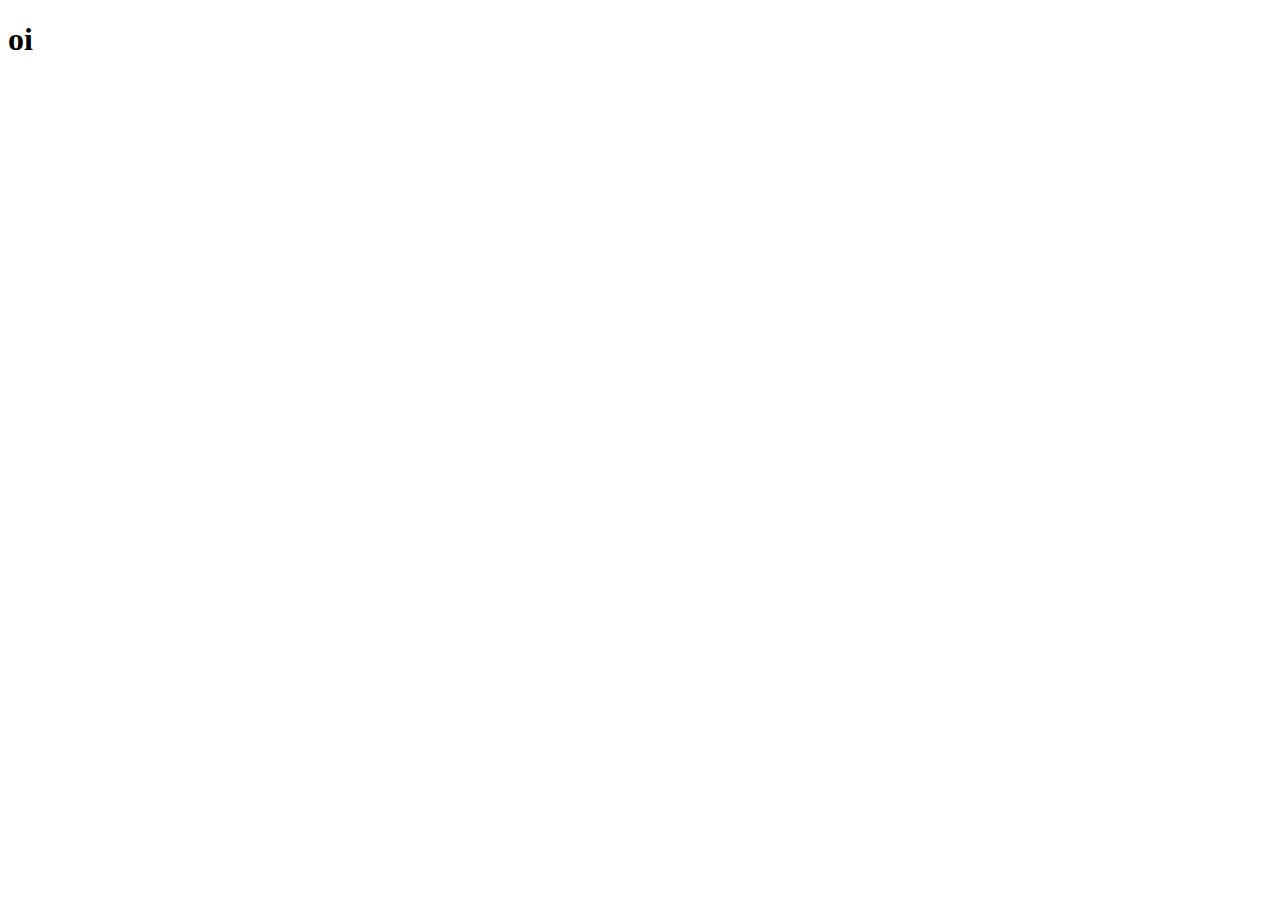
==== index.html @ 5ed5d516 "s" ====
<!DOCTYPE html>
<html lang="en">
<head>
    <meta charset="UTF-8">
    <meta name="viewport" content="width=device-width, initial-scale=1.0">
    <title>Document</title>
</head>
<body>
    <h1>oi</h1>
</body>
</html>
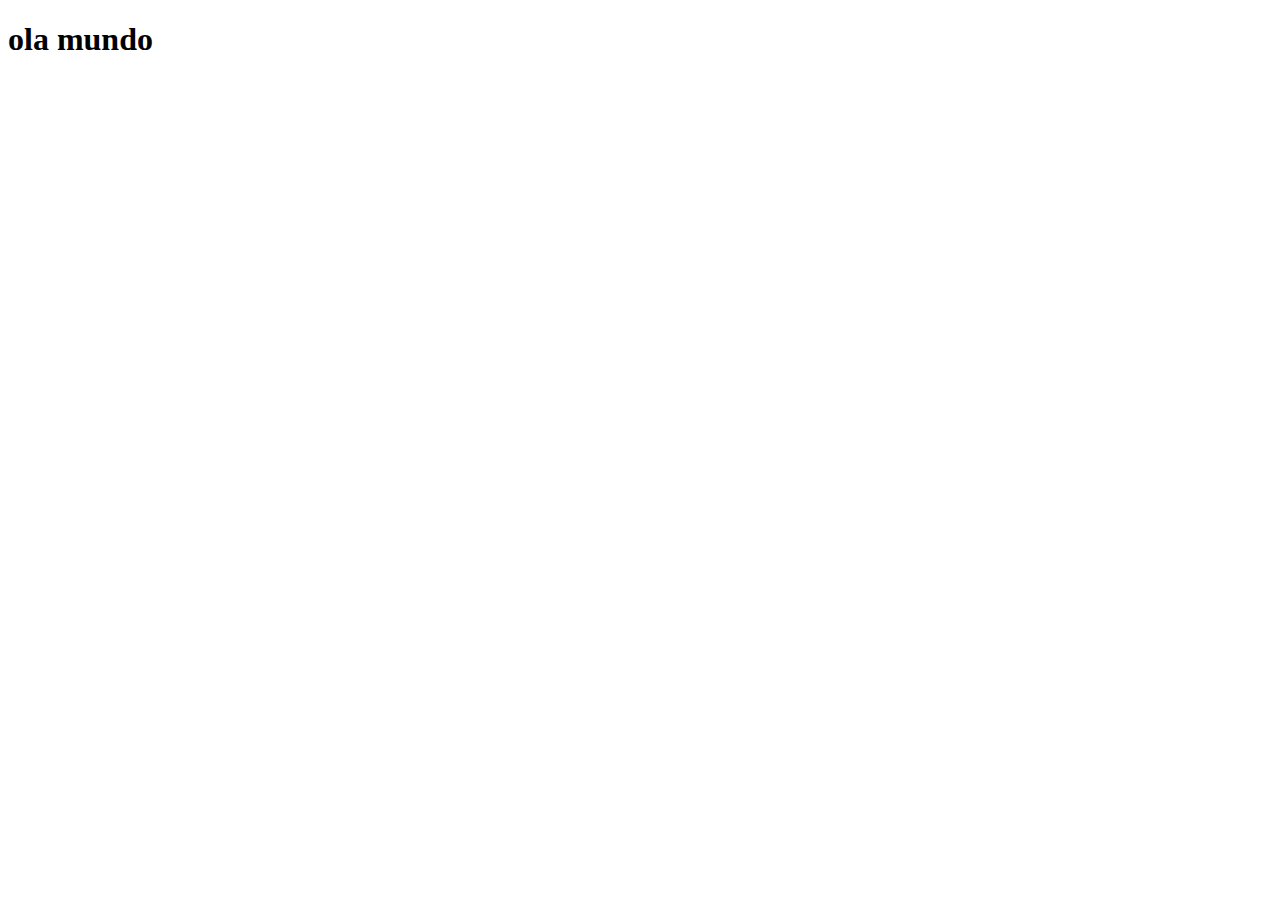
==== commit 37c9cb0c: "a" ====
--- a/index.html
+++ b/index.html
@@ -6,6 +6,6 @@
     <title>Document</title>
 </head>
 <body>
-    <h1>oi</h1>
+    <h1>ola mundo</h1>
 </body>
 </html>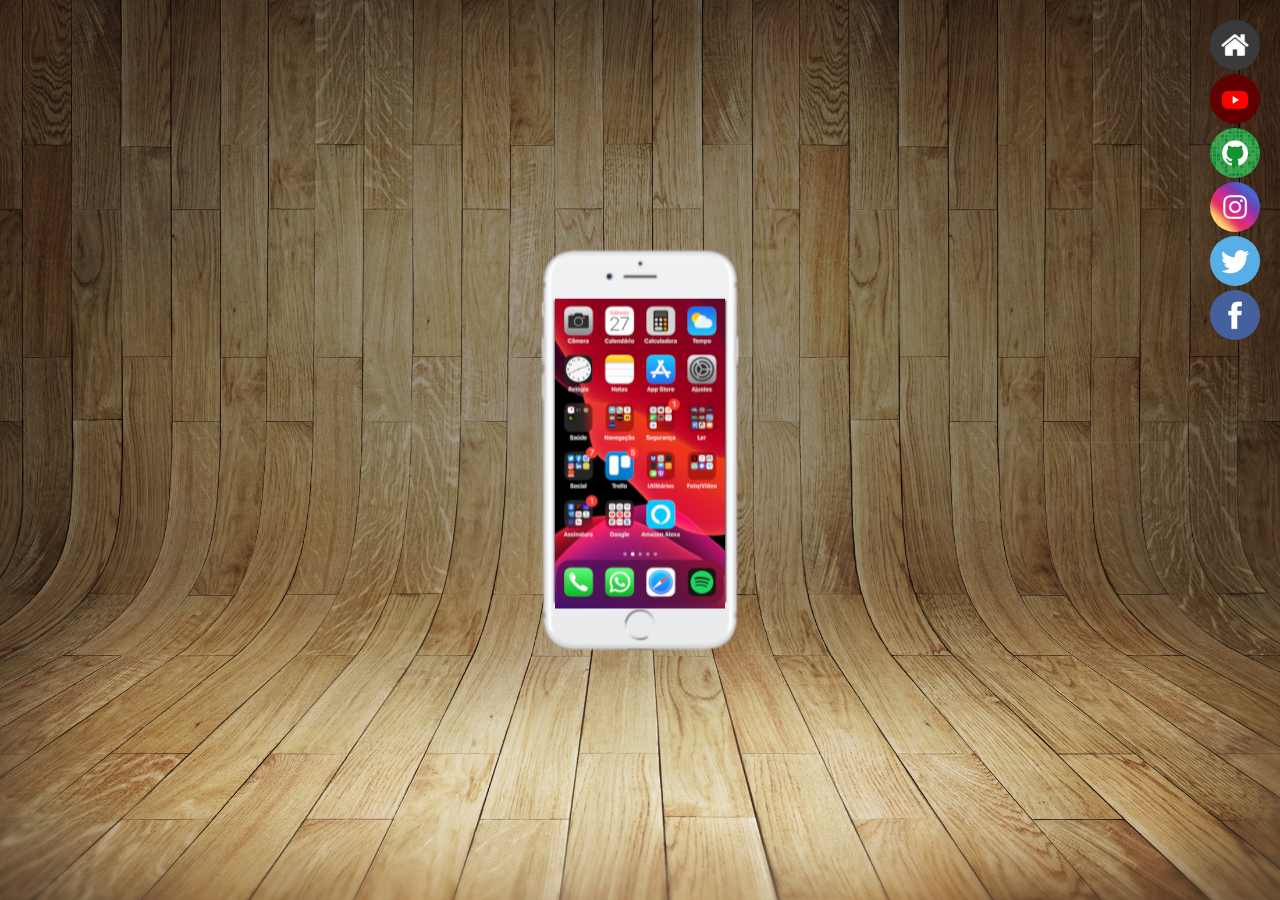
==== commit 00cbd29a: "a" ====
--- a/index.html
+++ b/index.html
@@ -4,8 +4,21 @@
     <meta charset="UTF-8">
     <meta name="viewport" content="width=device-width, initial-scale=1.0">
     <title>Document</title>
+    <link rel="stylesheet" href="estilos/style.css">
 </head>
 <body>
-    <h1>ola mundo</h1>
+    <main>
+        <section id="telefone">
+            <iframe src="home.html" name="tela" id="tela" frameborder="0"></iframe>
+        </section>
+        <section id="redes-sociais">
+            <a href="a"> <img src="imagens/logo-home.jpg" alt=""></a> <br> 
+            <a href="a"><img src="imagens/logo-youtube.jpg" alt=""></a>  <br>
+            <a href="a"><img src="imagens/logo-github.jpg" alt=""></a> <br>
+            <a href="a"> <img src="imagens/logo-instagram.jpg" alt=""></a> <br>
+            <a href="a"> <img src="imagens/logo-twitter.jpg" alt=""></a> <br>
+            <a href="a"> <img src="imagens/logo-facebook.jpg" alt=""></a> <br>
+        </section>
+    </main>
 </body>
 </html>--- a/estilos/style.css
+++ b/estilos/style.css
@@ -0,0 +1,57 @@
+*{
+    margin: 0px;
+    padding: 0px;
+}
+html, body{
+    height: 100vh;
+    width: 100vw;
+    background-color: black;
+}
+body{
+    background: url(../imagens/fundo-madeira.jpg);
+    background-repeat: no-repeat;
+    background-position: top center;
+    background-size: cover;
+    background-attachment: fixed;
+}
+main{
+    position: relative;
+    height: 100vh;
+    
+}
+
+#telefone{
+    position: absolute;
+    top: 50%;
+    left: 50%;
+    transform: translate(-50%, -50%);
+    height: 403px;
+    width: 200px;
+    background: url(../imagens/frame-iphone.png);
+    background-repeat: no-repeat;
+    
+}
+
+#tela{
+
+        position: relative;
+        top: 50px;
+        left: 15px;
+        height: 400px;
+        width: 170px;
+        background-size: cover;
+}
+#redes-sociais{
+    text-align: right;
+    padding: 20px;
+}
+#redes-sociais img:hover{
+    border: 2px solid white;
+}
+section > a,img{
+    width: 50px;
+    height: 50px;
+    border-radius: 50%;
+    box-sizing: border-box;
+ 
+}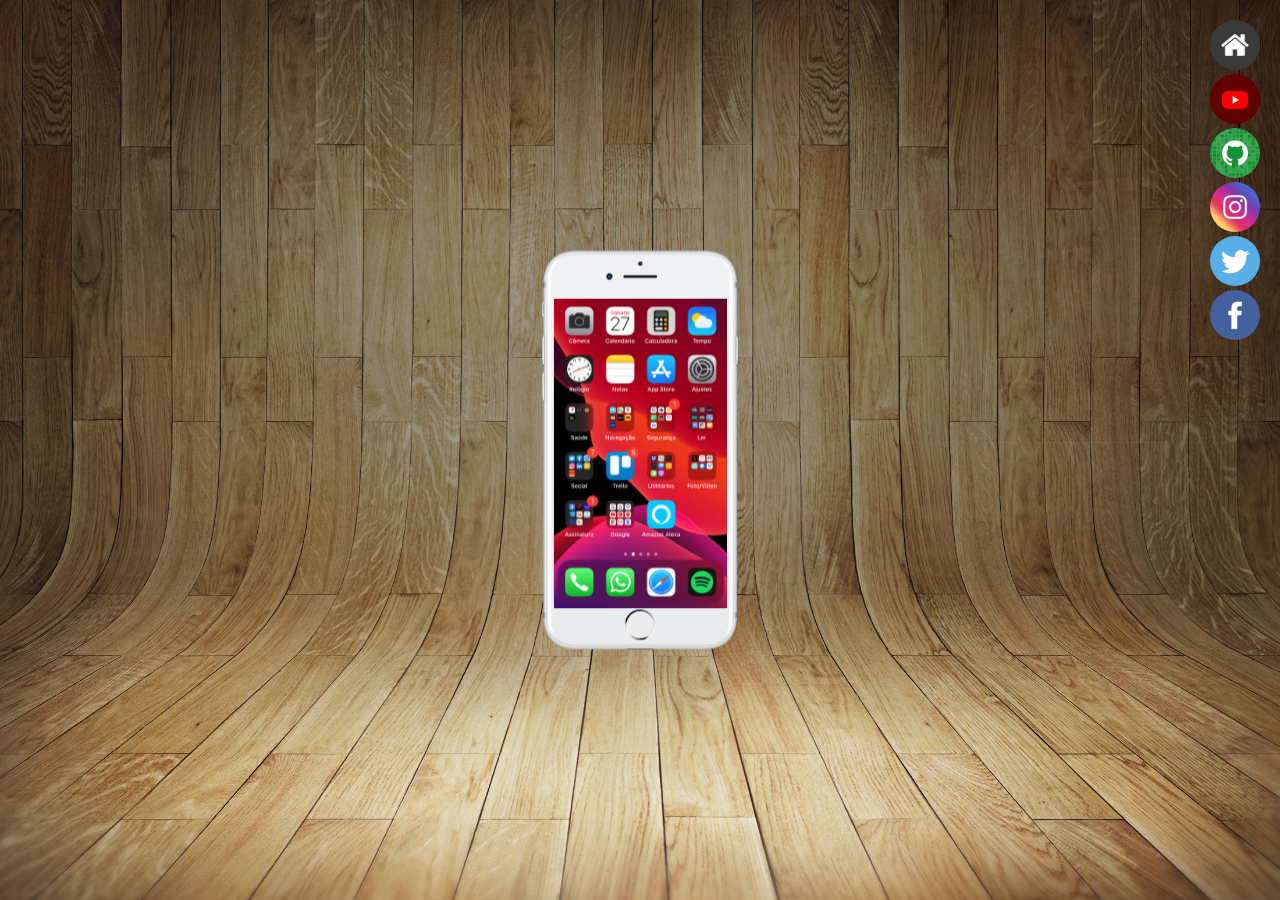
==== commit ad2e2114: "a" ====
--- a/index.html
+++ b/index.html
@@ -1,5 +1,5 @@
 <!DOCTYPE html>
-<html lang="en">
+<html lang="pt-br">
 <head>
     <meta charset="UTF-8">
     <meta name="viewport" content="width=device-width, initial-scale=1.0">
@@ -12,12 +12,12 @@
             <iframe src="home.html" name="tela" id="tela" frameborder="0"></iframe>
         </section>
         <section id="redes-sociais">
-            <a href="a"> <img src="imagens/logo-home.jpg" alt=""></a> <br> 
-            <a href="a"><img src="imagens/logo-youtube.jpg" alt=""></a>  <br>
-            <a href="a"><img src="imagens/logo-github.jpg" alt=""></a> <br>
-            <a href="a"> <img src="imagens/logo-instagram.jpg" alt=""></a> <br>
-            <a href="a"> <img src="imagens/logo-twitter.jpg" alt=""></a> <br>
-            <a href="a"> <img src="imagens/logo-facebook.jpg" alt=""></a> <br>
+            <a href="home.html" target="tela"> <img src="imagens/logo-home.jpg" alt=""></a> <br> 
+            <a href="youtube.html" target="tela"><img src="imagens/logo-youtube.jpg" alt=""></a>  <br>
+            <a href="github.html" target="tela"><img src="imagens/logo-github.jpg" alt=""></a> <br>
+            <a href="instagram.html" target="tela"> <img src="imagens/logo-instagram.jpg" alt=""></a> <br>
+            <a href="a" target="tela"> <img src="imagens/logo-twitter.jpg" alt=""></a> <br>
+            <a href="a" target="tela"> <img src="imagens/logo-facebook.jpg" alt=""></a> <br>
         </section>
     </main>
 </body>
--- a/estilos/style.css
+++ b/estilos/style.css
@@ -27,7 +27,7 @@
     transform: translate(-50%, -50%);
     height: 403px;
     width: 200px;
-    background: url(../imagens/frame-iphone.png);
+    background: url(../imagens/frame-iphone_resized.png);
     background-repeat: no-repeat;
     
 }
@@ -36,9 +36,9 @@
 
         position: relative;
         top: 50px;
-        left: 15px;
-        height: 400px;
-        width: 170px;
+        left: 14px;
+        height:310px;
+        width: 173px;
         background-size: cover;
 }
 #redes-sociais{
